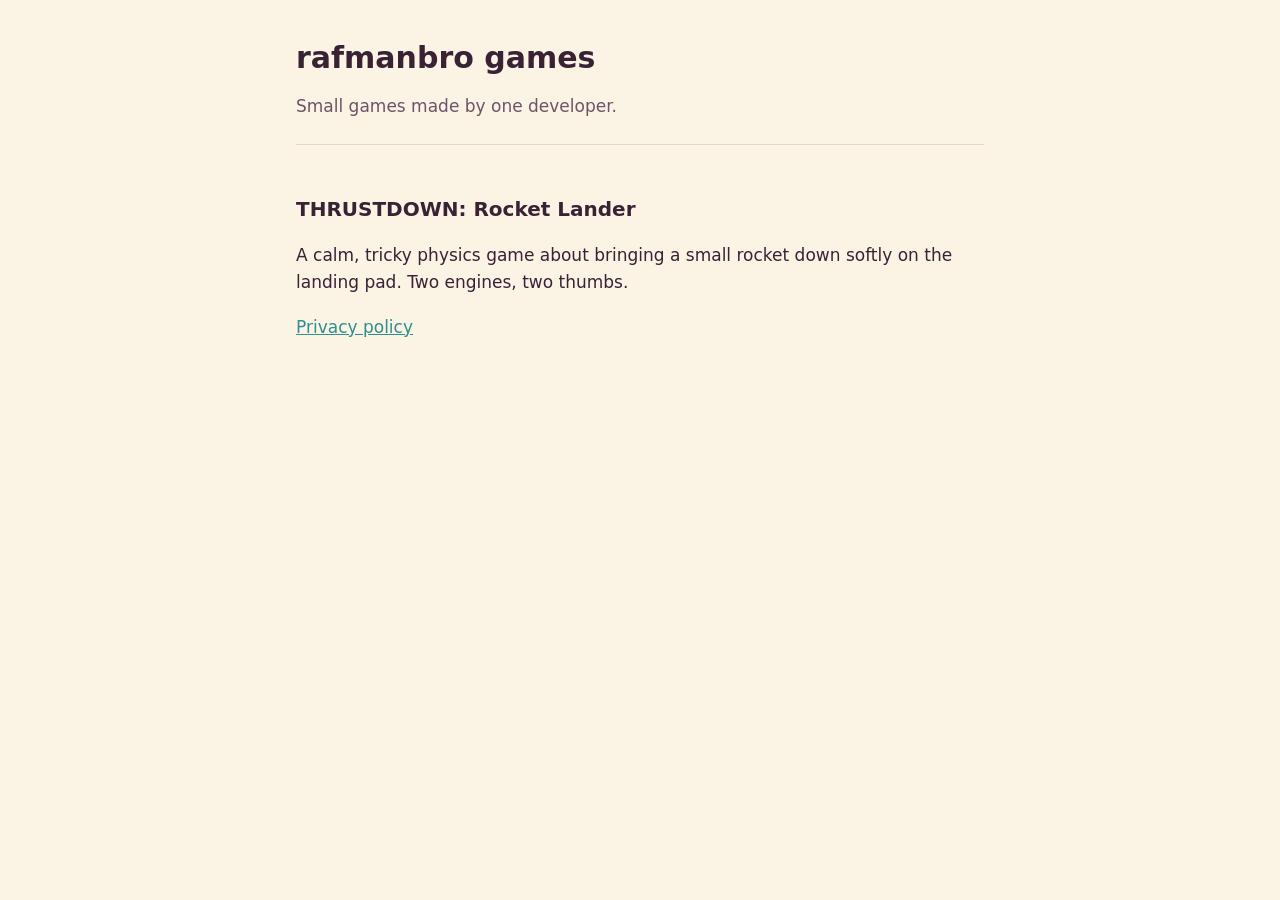
==== index.html @ 368fa348 "site: home page and THRUSTDOWN privacy policy Co-Authored-By: Claude Opus 5.5 <noreply@anthropic.com" ====
<!doctype html>
<html lang="en">
<head>
  <meta charset="utf-8">
  <meta name="viewport" content="width=device-width, initial-scale=1">
  <title>rafmanbro games</title>
  <link rel="stylesheet" href="style.css">
</head>
<body>
<main>
  <h1>rafmanbro games</h1>
  <p class="muted">Small games made by one developer.</p>

  <div class="game">
    <h2>THRUSTDOWN: Rocket Lander</h2>
    <p>A calm, tricky physics game about bringing a small rocket down softly on the landing pad. Two engines, two thumbs.</p>
    <p><a href="thrustdown/privacy.html">Privacy policy</a></p>
  </div>
</main>
</body>
</html>
---- style.css ----
:root {
  --bg: #fbf3e4;
  --ink: #3a2235;
  --muted: #6d5466;
  --accent: #2f8f8f;
  --line: #e6d7bf;
}

@media (prefers-color-scheme: dark) {
  :root {
    --bg: #1d1320;
    --ink: #f3e8d6;
    --muted: #c2adb9;
    --accent: #6cc7c2;
    --line: #3b2a3c;
  }
}

* { box-sizing: border-box; }

body {
  margin: 0;
  background: var(--bg);
  color: var(--ink);
  font: 17px/1.6 "Nunito", system-ui, -apple-system, "Segoe UI", sans-serif;
}

main {
  max-width: 720px;
  margin: 0 auto;
  padding: 40px 16px 64px;
}

h1 { font-size: 30px; line-height: 1.2; margin: 0 0 8px; }
h2 { font-size: 20px; margin: 32px 0 8px; }
p, li { color: var(--ink); }
.muted { color: var(--muted); }
a { color: var(--accent); }
ul { padding-left: 22px; }

.game {
  border-top: 1px solid var(--line);
  padding-top: 16px;
  margin-top: 24px;
}
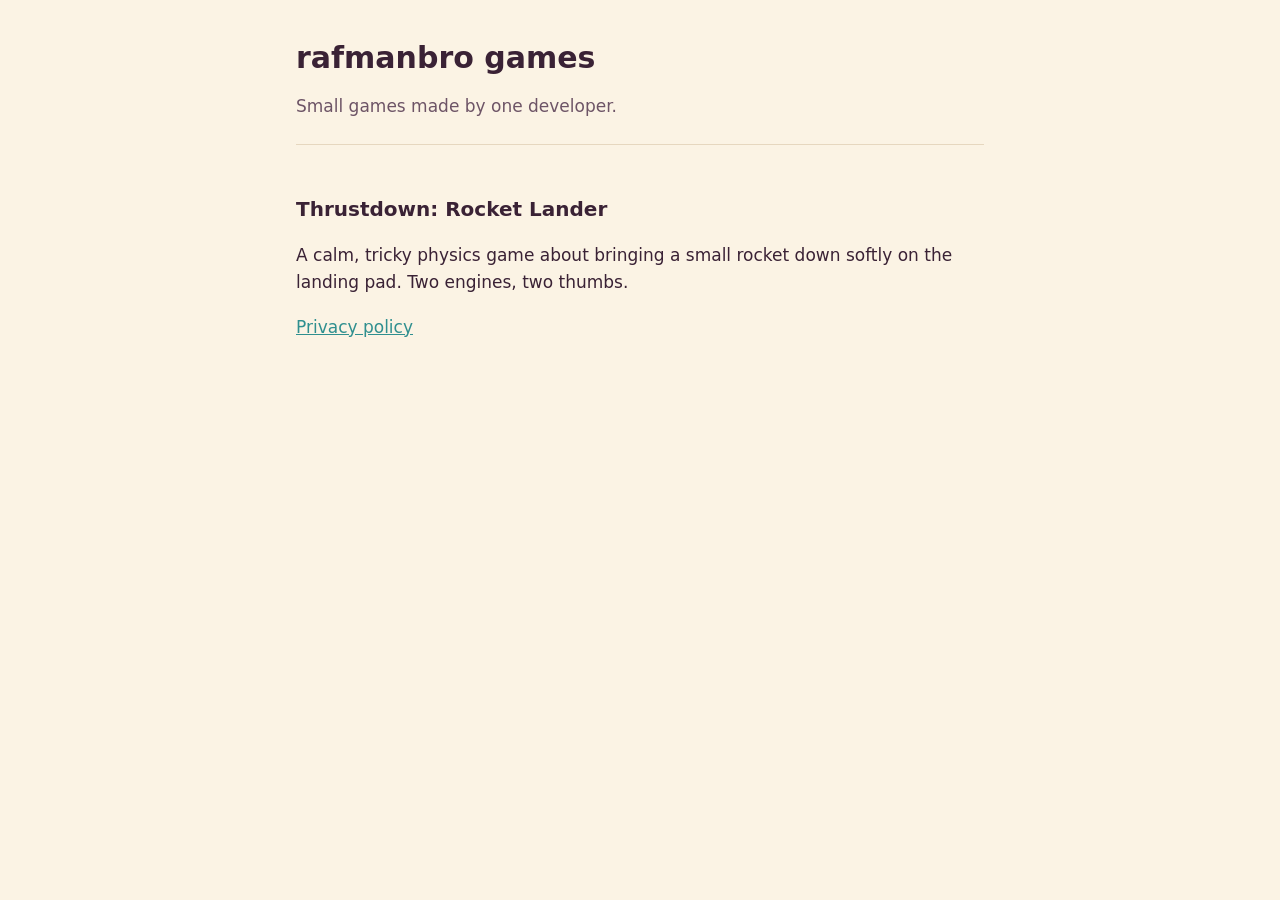
==== commit 7155042f: "site: app-ads.txt for AdMob, game name as Thrustdown Co-Authored-By: Claude Opus 5.5 <noreply@anthro" ====
--- a/index.html
+++ b/index.html
@@ -12,7 +12,7 @@
   <p class="muted">Small games made by one developer.</p>
 
   <div class="game">
-    <h2>THRUSTDOWN: Rocket Lander</h2>
+    <h2>Thrustdown: Rocket Lander</h2>
     <p>A calm, tricky physics game about bringing a small rocket down softly on the landing pad. Two engines, two thumbs.</p>
     <p><a href="thrustdown/privacy.html">Privacy policy</a></p>
   </div>
